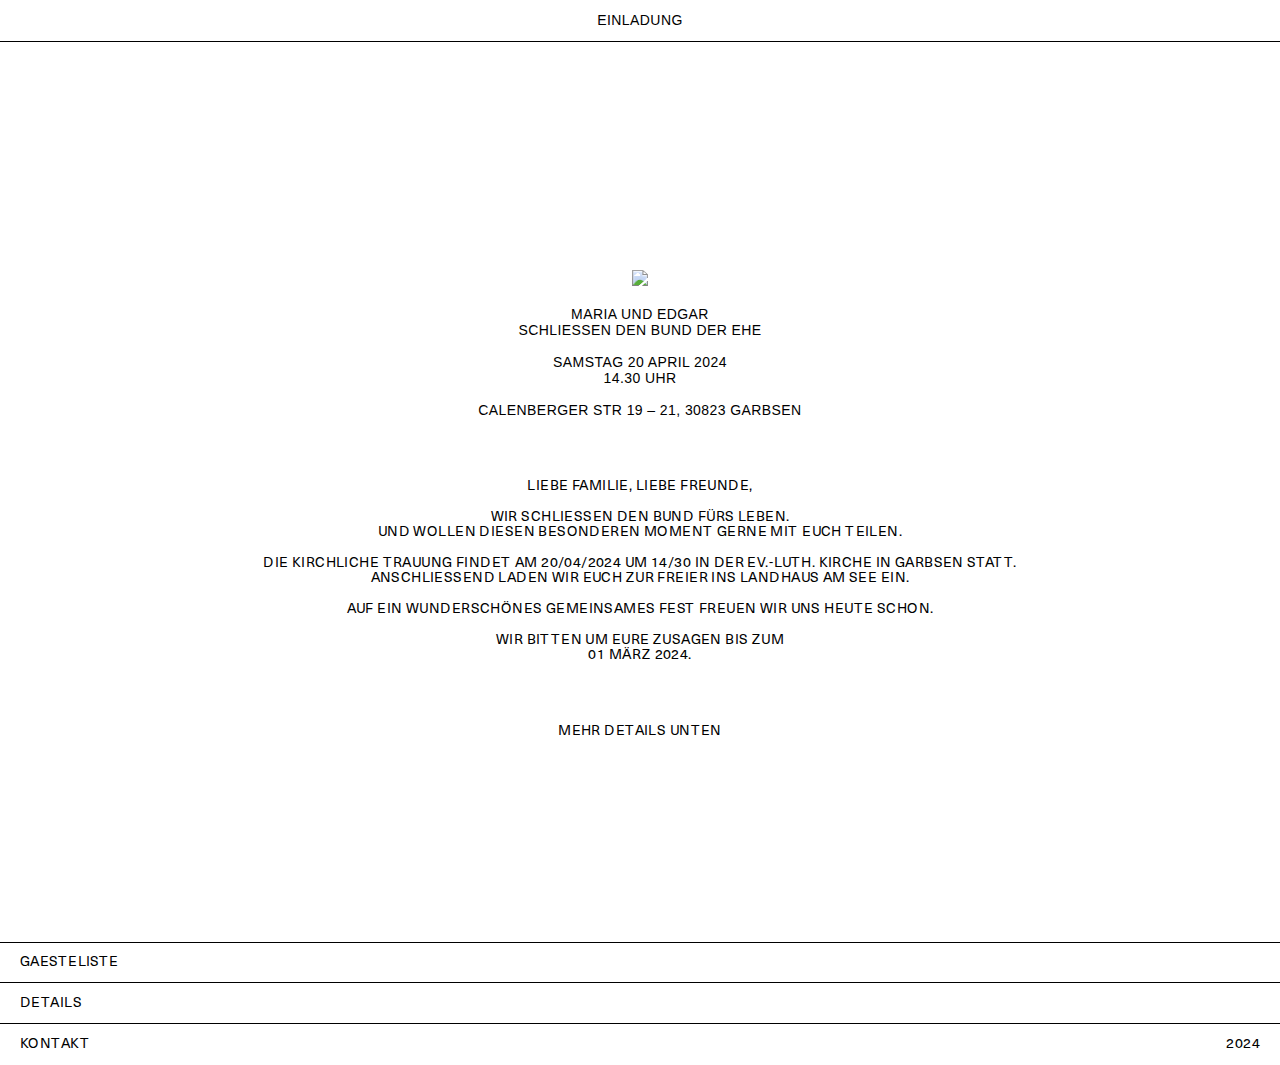
==== index.html @ ddf6a7cb "1300" ====
<!DOCTYPE html>
<html class="snappable" lang="en">
<head>
    <meta charset="UTF-8">
    <meta http-equiv="X-UA-Compatible" content="IE=edge">
    <meta name="viewport" content="width=device-width, initial-scale=1.0">
    <title>EINLADUNG</title>
    <link rel="stylesheet" href="style.css"/>
</head>
<body class="snappable">
    <header class="black header border-btm">
        <div class="center grid element row">
            <div class="topleft">
                <a class="title medium-font">EINLADUNG</a>
                <a class="back">scroll for menu</a>
            </div>
        </div>
    </header>
    <!-- TEXT -->
    <div class="media snap container padding-text">
        <div class="thediv center-text">
            <p>
                <img width="85px"src="ringe.svg">
            </p>
            <p style="font-family: 'm', Arial, Helvetica, sans-serif;">
                MARIA UND EDGAR
                <br>
                Schließen den Bund der Ehe
            </p>
            <p style="font-family: 'm', Arial, Helvetica, sans-serif;">
                Samstag 20 APRIL 2024
                <br>
                14.30 UHR
            </p>
            <p style="font-family: 'm', Arial, Helvetica, sans-serif;">
                Calenberger Str 19 – 21, 30823 Garbsen
            </p>
            <br>
            <br>
            <br>
            <p>
                Liebe Familie, liebe Freunde,
            </p>
            <p>
                wir schließen den Bund fürs Leben.
                <br>
                Und wollen diesen besonderen Moment gerne mit Euch teilen.
            </p>
            <p>
                Die kirchliche Trauung findet am 20/04/2024 um 14/30 in der Ev.-luth. Kirche in Garbsen statt.
                <br>
                Anschließend laden wir euch zur Freier ins Landhaus am See ein.
            </p>
            <p>
                Auf ein wunderschönes gemeinsames Fest freuen wir uns heute schon.
            </p>
            <p>
                Wir bitten um Eure Zusagen bis zum
                <br>
                01 März 2024.
            </p>
            <br>
            <br>
            <br>
            <p>
                Mehr Details unten
            </p>
        </div>
    </div>
   
    <footer class="footer snap">
        <div class="element border-btm border-top grid">
            <div class="row">
                <a href="gl.html">GAESTELISTE</a>
            </div>
        </div>
        <div class="element border-btm grid">
            <div class="row">
                <a href="details.html">DETAILS</a>
            </div>
        </div>
        <div class="element row grid">
            <div class="divide">
                <a href="kontakt.html">KONTAKT</a>
            </div>
            <div class="row divide right">
                <a>2024</a>
            </div>
        </div>
    </footer>
    
    <script src="js.js" charset="UTF-8"></script>
</body>
</html>
---- style.css ----
@media screen and (max-width: 200px) {

    html,
    body {
      position: fixed;
      height: 100%;
      width: 100%;
      overflow: auto;
    }
}

html,
body,
div,
span,
h1,
h2,
h3,
h4,
h5,
h6,
p,
a,
pre,
img,
ol,
ul,
li,
footer,
header,
menu,
nav {
    margin: 0;
    padding: 0;
    border: 0;
    vertical-align: baseline;
    box-sizing: border-box;

    text-decoration: none!important;
}

p {
    margin-bottom: 16px;
}

html {
    -webkit-text-size-adjust: 100%; /* Prevent font scaling in landscape while allowing user zoom */
    background-color: white;
    scroll-behavior: smooth;
}

input {
    text-transform: uppercase;
    margin: 0;
    padding: 0;
    border: 0;
    border-radius: 0;
    width: 100%;
    height: 41px;
    outline: none;
}

@media (orientation: landscape) {
    #exception {
        border-bottom: none;
    }
}

@font-face {
    font-family: 'r';
    src: url(Regular.woff);
}

@font-face {
    font-family: 'm';
    src: url(Medium.woff);
}

* {
    font-family: 'r', Arial, Helvetica, sans-serif;
    font-size: 14px!important;
    color: black;
    text-transform: uppercase;
    letter-spacing: 0.03em;
}

/* --------- header --------- */
.header {
    position: sticky;
    z-index: 9;
    width: 100%;
    top: 0px;
    left: 0px;
    overflow: hidden;
    /*backdrop-filter: blur(9px);*/
}

/* --------- scroll-snap --------- */
/*html, body {overflow: auto;} is important*/
.snappable {
    scroll-snap-type: y mandatory;
}

.snap {
    scroll-snap-align: start;
}

/* --------- media --------- */

.media {
    min-height: 100svh;
}

/* --------- footer --------- */
.footer {
    background-color: transparent;
}

/* --------- general --------- */

.medium-font {
    font-family: 'm', Arial, Helvetica, sans-serif;
}

.element {
    height: 41px;
    width: 100%;
}

.row {
    width: calc(100% - 40px);
    margin: 0 auto;
    
}

.height40 {
    height: 41px;
}

.center {
    display: flex;
    justify-content: center;
}

.divide {
    width: calc(100% / 12 * 6);
}

.border-btm {
    border-bottom: 1px solid black;
}

.border-top {
    border-top: 1px solid black;
}

.grid {
    display: flex;
    flex-flow: row wrap;
    flex-grow: 0;
    flex-shrink: 0;
    align-items: flex-start;
    align-content: center;
}

.container {
    display: flex;
    align-items: center;
    justify-content: center;
    height: 100%;
}

.thediv {
    width: 100%;
}

.blur {
    filter: blur(4px);
}

.margin-bottom {
    margin-bottom: 16px;
}

.padding-text {
    padding: 61px 20px 20px 20px;
}

.margin-20 {
    margin-bottom: 20px;
}

/* --------- created for wedding ONLY --------- */
.padding-details {
    padding: 20px 20px 20px 20px;
}

.center-text {
    text-align: center;
}
/* --------- ^^^^^^^^^ --------- */

.right {
    text-align: right;
}

.left {
    text-align: left;
}

.black {
    background-color: white;
}

.back {
    display: none;
}

.topleft:hover .back {
    display: initial;
}
  
.topleft:hover .title {
    display: none;
}
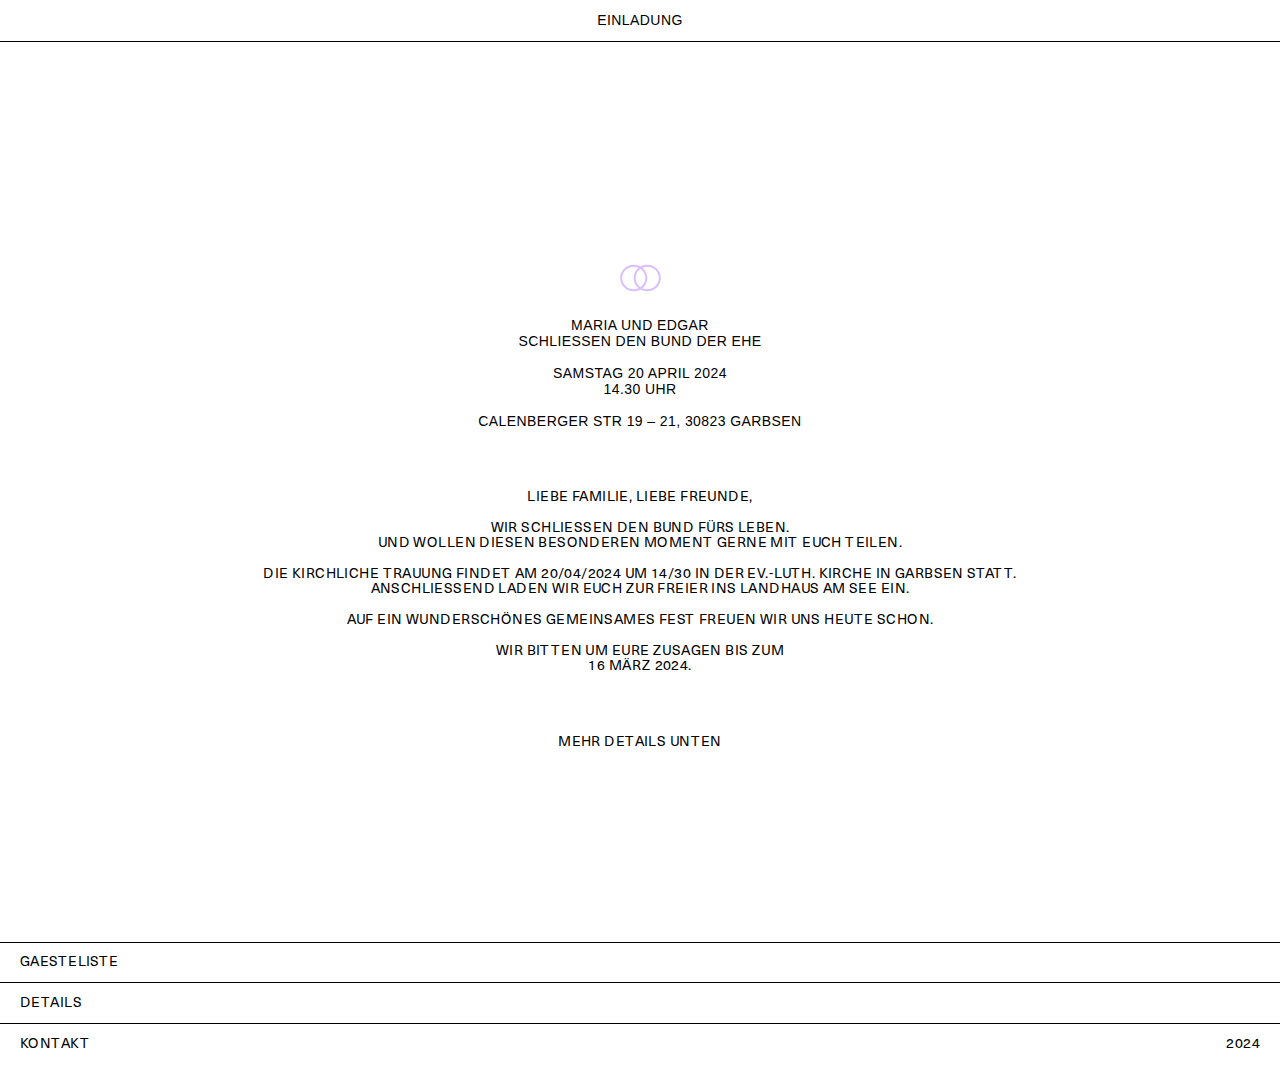
==== commit a8895672: "Update index.html" ====
--- a/index.html
+++ b/index.html
@@ -20,7 +20,7 @@
     <div class="media snap container padding-text">
         <div class="thediv center-text">
             <p>
-                <img width="85px"src="ringe.svg">
+                <img width="85px"src="ringe_2.svg">
             </p>
             <p style="font-family: 'm', Arial, Helvetica, sans-serif;">
                 MARIA UND EDGAR
@@ -57,7 +57,7 @@
             <p>
                 Wir bitten um Eure Zusagen bis zum
                 <br>
-                01 März 2024.
+                16 März 2024.
             </p>
             <br>
             <br>
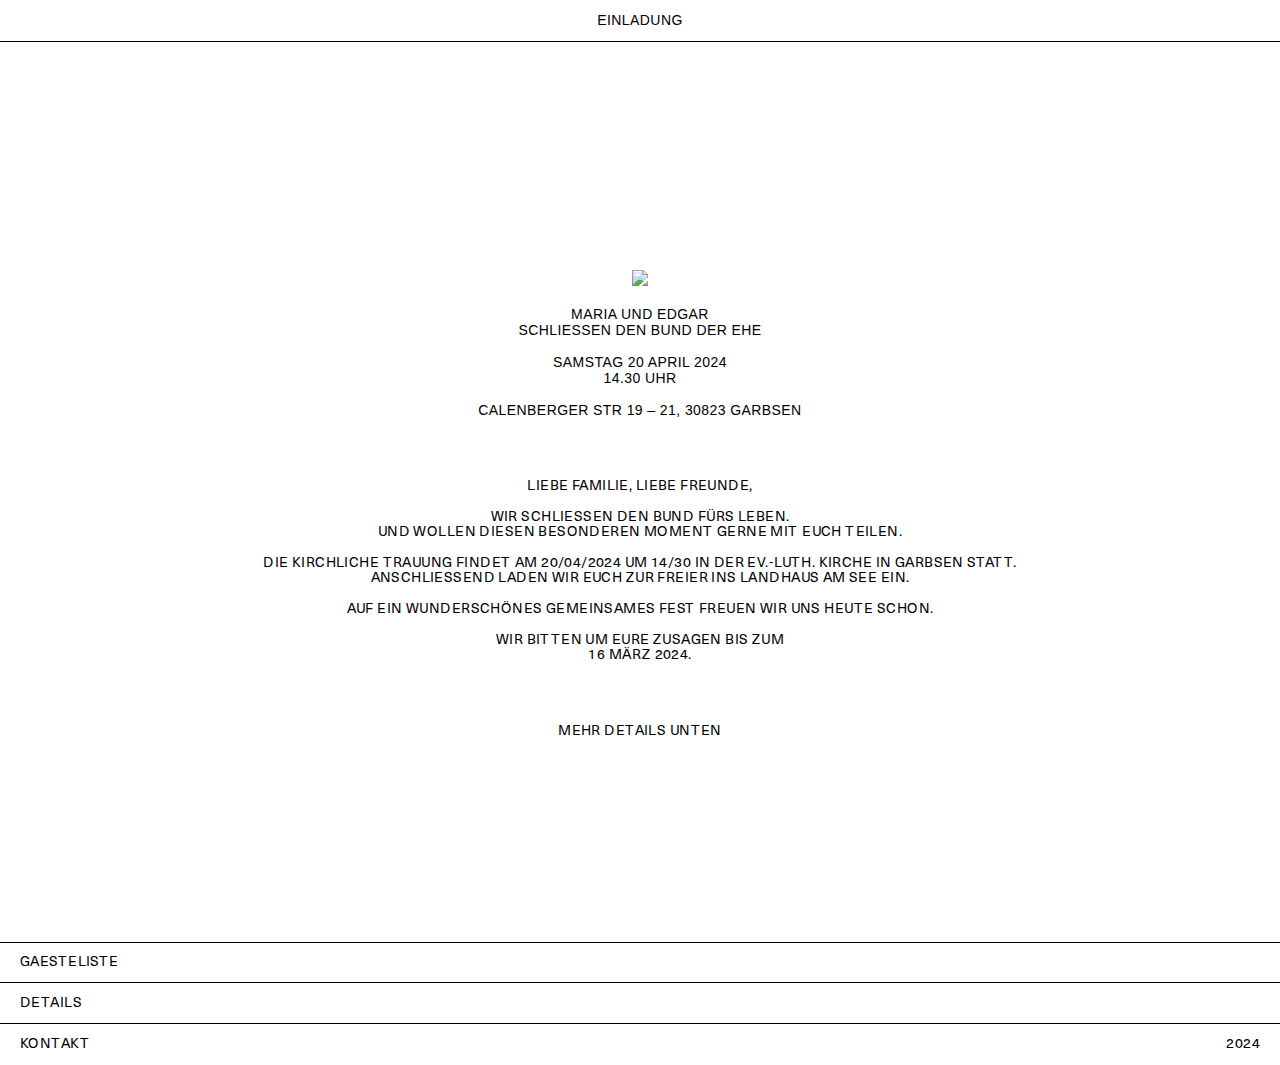
==== commit 196102ac: "Update index.html" ====
--- a/index.html
+++ b/index.html
@@ -20,7 +20,7 @@
     <div class="media snap container padding-text">
         <div class="thediv center-text">
             <p>
-                <img width="85px"src="ringe_2.svg">
+                <img width="85px"src="ringe.svg">
             </p>
             <p style="font-family: 'm', Arial, Helvetica, sans-serif;">
                 MARIA UND EDGAR
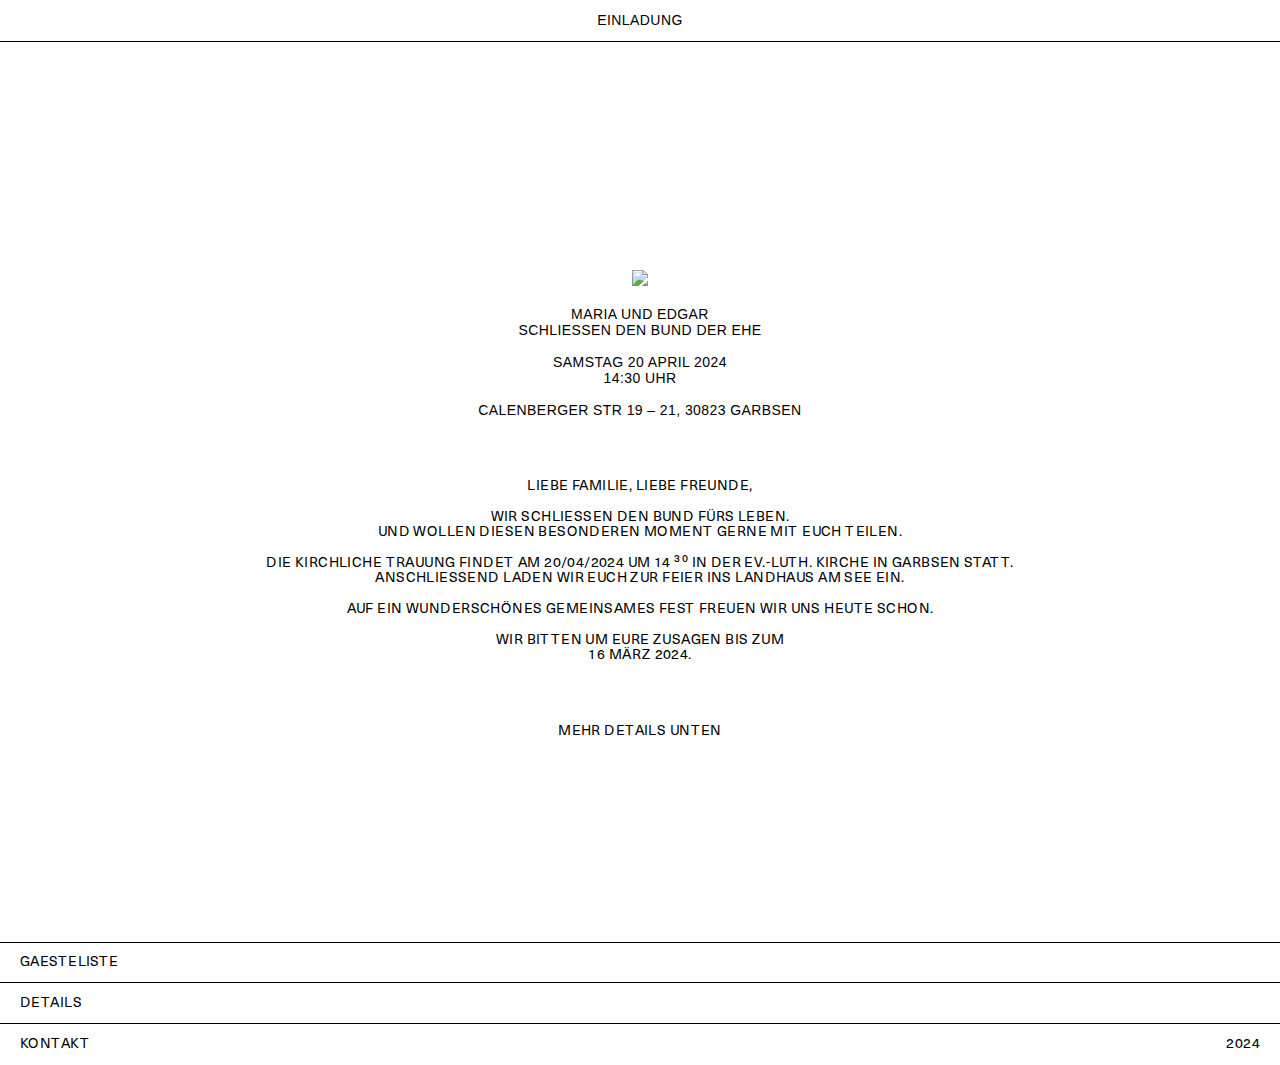
==== commit fbca1046: "2100" ====
--- a/index.html
+++ b/index.html
@@ -30,7 +30,7 @@
             <p style="font-family: 'm', Arial, Helvetica, sans-serif;">
                 Samstag 20 APRIL 2024
                 <br>
-                14.30 UHR
+                14:30 UHR
             </p>
             <p style="font-family: 'm', Arial, Helvetica, sans-serif;">
                 Calenberger Str 19 – 21, 30823 Garbsen
@@ -47,9 +47,9 @@
                 Und wollen diesen besonderen Moment gerne mit Euch teilen.
             </p>
             <p>
-                Die kirchliche Trauung findet am 20/04/2024 um 14/30 in der Ev.-luth. Kirche in Garbsen statt.
+                Die kirchliche Trauung findet am 20/04/2024 um 14 ³⁰ in der Ev.-luth. Kirche in Garbsen statt.
                 <br>
-                Anschließend laden wir euch zur Freier ins Landhaus am See ein.
+                Anschließend laden wir euch zur Feier ins Landhaus am See ein.
             </p>
             <p>
                 Auf ein wunderschönes gemeinsames Fest freuen wir uns heute schon.
--- a/style.css
+++ b/style.css
@@ -1,14 +1,3 @@
-@media screen and (max-width: 200px) {
-
-    html,
-    body {
-      position: fixed;
-      height: 100%;
-      width: 100%;
-      overflow: auto;
-    }
-}
-
 html,
 body,
 div,
@@ -26,6 +15,7 @@
 ol,
 ul,
 li,
+button,
 footer,
 header,
 menu,
@@ -56,13 +46,18 @@
     border: 0;
     border-radius: 0;
     width: 100%;
-    height: 41px;
+    height: 40px;
     outline: none;
 }
 
-@media (orientation: landscape) {
-    #exception {
-        border-bottom: none;
+@media screen and (max-width: 800px) {
+
+    html,
+    body {
+      position: fixed;
+      height: 100%;
+      width: 100%;
+      overflow: auto;
     }
 }
 
@@ -167,7 +162,6 @@
     display: flex;
     align-items: center;
     justify-content: center;
-    height: 100%;
 }
 
 .thediv {
@@ -189,6 +183,8 @@
 .margin-20 {
     margin-bottom: 20px;
 }
+
+
 
 /* --------- created for wedding ONLY --------- */
 .padding-details {
@@ -200,6 +196,8 @@
 }
 /* --------- ^^^^^^^^^ --------- */
 
+
+
 .right {
     text-align: right;
 }
@@ -223,3 +221,28 @@
 .topleft:hover .title {
     display: none;
 }
+
+
+/* --------- ACCORDION --------- */
+.accordion {
+    background-color: #ffffff;
+    color: #000000;
+    cursor: pointer;
+    padding: 10px 20px 10px 20px;
+    width: 100%;
+    text-align: left;
+    outline: none;
+    font-size: 15px;
+    transition: 0.4s;
+  }
+  
+  .active, .accordion:hover {
+    background-color: #aaaaac;
+  }
+  
+  .panel {
+    padding: 10px 20px;
+    display: none;
+    background-color: #ffffff;
+    overflow: hidden;
+  }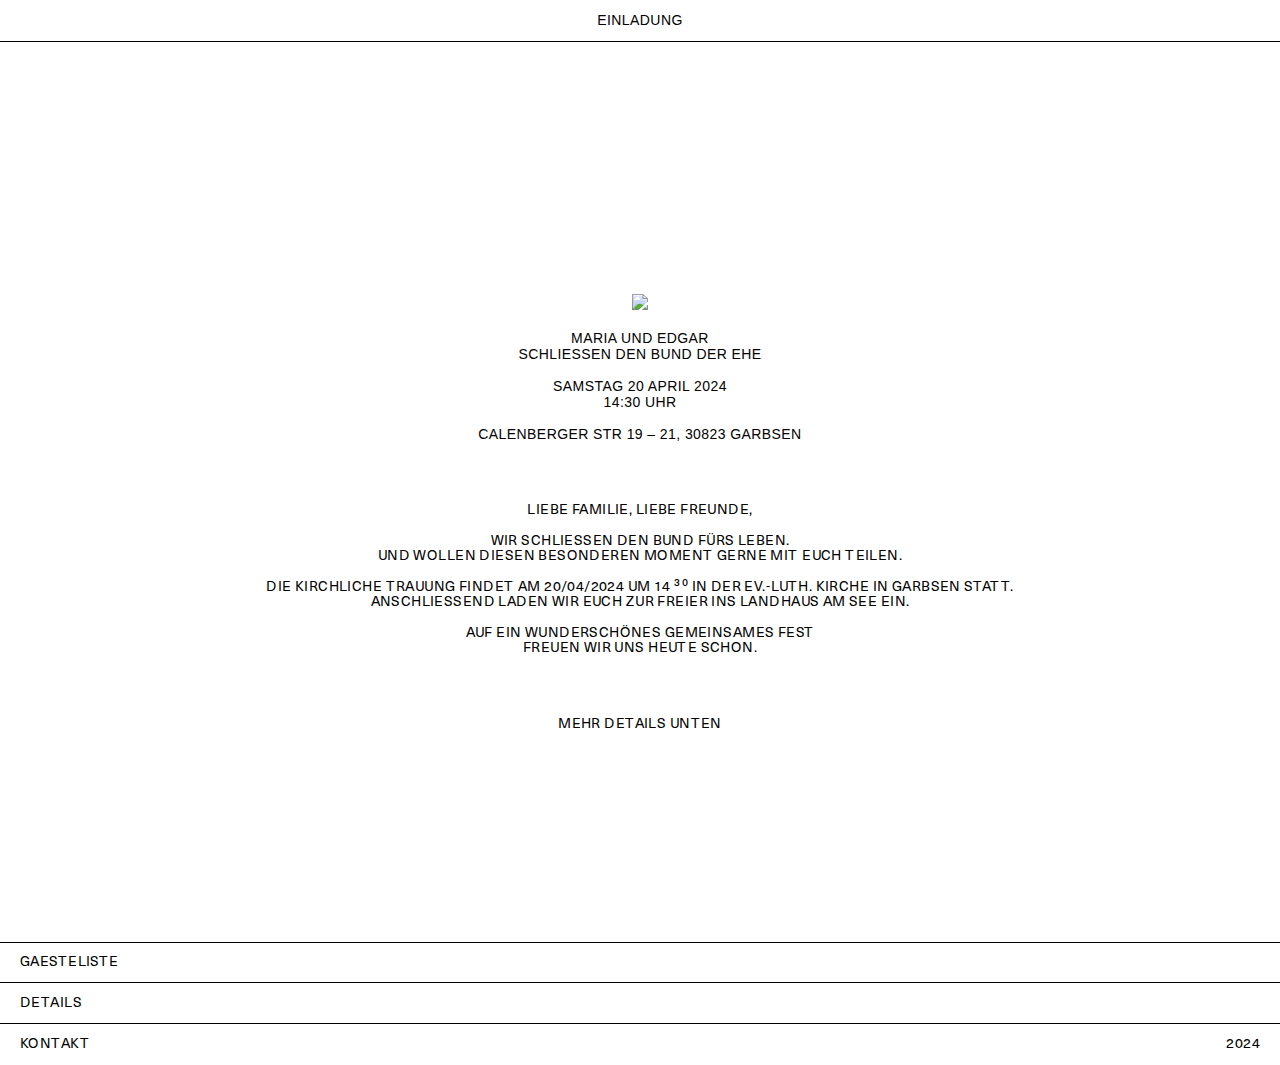
==== commit a02ddbfc: "Update index.html z" ====
--- a/index.html
+++ b/index.html
@@ -6,9 +6,10 @@
     <meta name="viewport" content="width=device-width, initial-scale=1.0">
     <title>EINLADUNG</title>
     <link rel="stylesheet" href="style.css"/>
+    <link rel="shortcut icon" type="image/x-icon" href="https://emojifavicon.dev/favicons/1f492.ico" />
 </head>
 <body class="snappable">
-    <header class="black header border-btm">
+    <header class="header black border-btm">
         <div class="center grid element row">
             <div class="topleft">
                 <a class="title medium-font">EINLADUNG</a>
@@ -20,7 +21,7 @@
     <div class="media snap container padding-text">
         <div class="thediv center-text">
             <p>
-                <img width="85px"src="ringe.svg">
+                <img width="85px"src="ringe_2.svg">
             </p>
             <p style="font-family: 'm', Arial, Helvetica, sans-serif;">
                 MARIA UND EDGAR
@@ -49,20 +50,18 @@
             <p>
                 Die kirchliche Trauung findet am 20/04/2024 um 14 ³⁰ in der Ev.-luth. Kirche in Garbsen statt.
                 <br>
-                Anschließend laden wir euch zur Feier ins Landhaus am See ein.
+                Anschließend laden wir euch zur Freier ins Landhaus am See ein.
             </p>
             <p>
-                Auf ein wunderschönes gemeinsames Fest freuen wir uns heute schon.
+                Auf ein wunderschönes gemeinsames Fest
+                <br>
+                freuen wir uns heute schon.
             </p>
-            <p>
-                Wir bitten um Eure Zusagen bis zum
-                <br>
-                16 März 2024.
-            </p>
+            <p></p>
             <br>
             <br>
             <br>
-            <p>
+            <p style="margin-bottom: 0;">
                 Mehr Details unten
             </p>
         </div>
--- a/style.css
+++ b/style.css
@@ -222,27 +222,22 @@
     display: none;
 }
 
-
-/* --------- ACCORDION --------- */
-.accordion {
-    background-color: #ffffff;
-    color: #000000;
-    cursor: pointer;
-    padding: 10px 20px 10px 20px;
-    width: 100%;
-    text-align: left;
-    outline: none;
-    font-size: 15px;
-    transition: 0.4s;
-  }
-  
-  .active, .accordion:hover {
-    background-color: #aaaaac;
-  }
-  
-  .panel {
-    padding: 10px 20px;
-    display: none;
-    background-color: #ffffff;
-    overflow: hidden;
-  }+/* --------- EXPERIMENTAL --------- */
+.flex-container {
+    height: 100%;
+    display: flex;
+    
+    justify-content: center; 
+    align-items: stretch;
+
+    background-color: transparent;
+    
+    padding: 0px;
+    gap: 0px;
+
+}
+
+.flex-container > div{
+    background: transparent;
+    padding: 20px;
+}
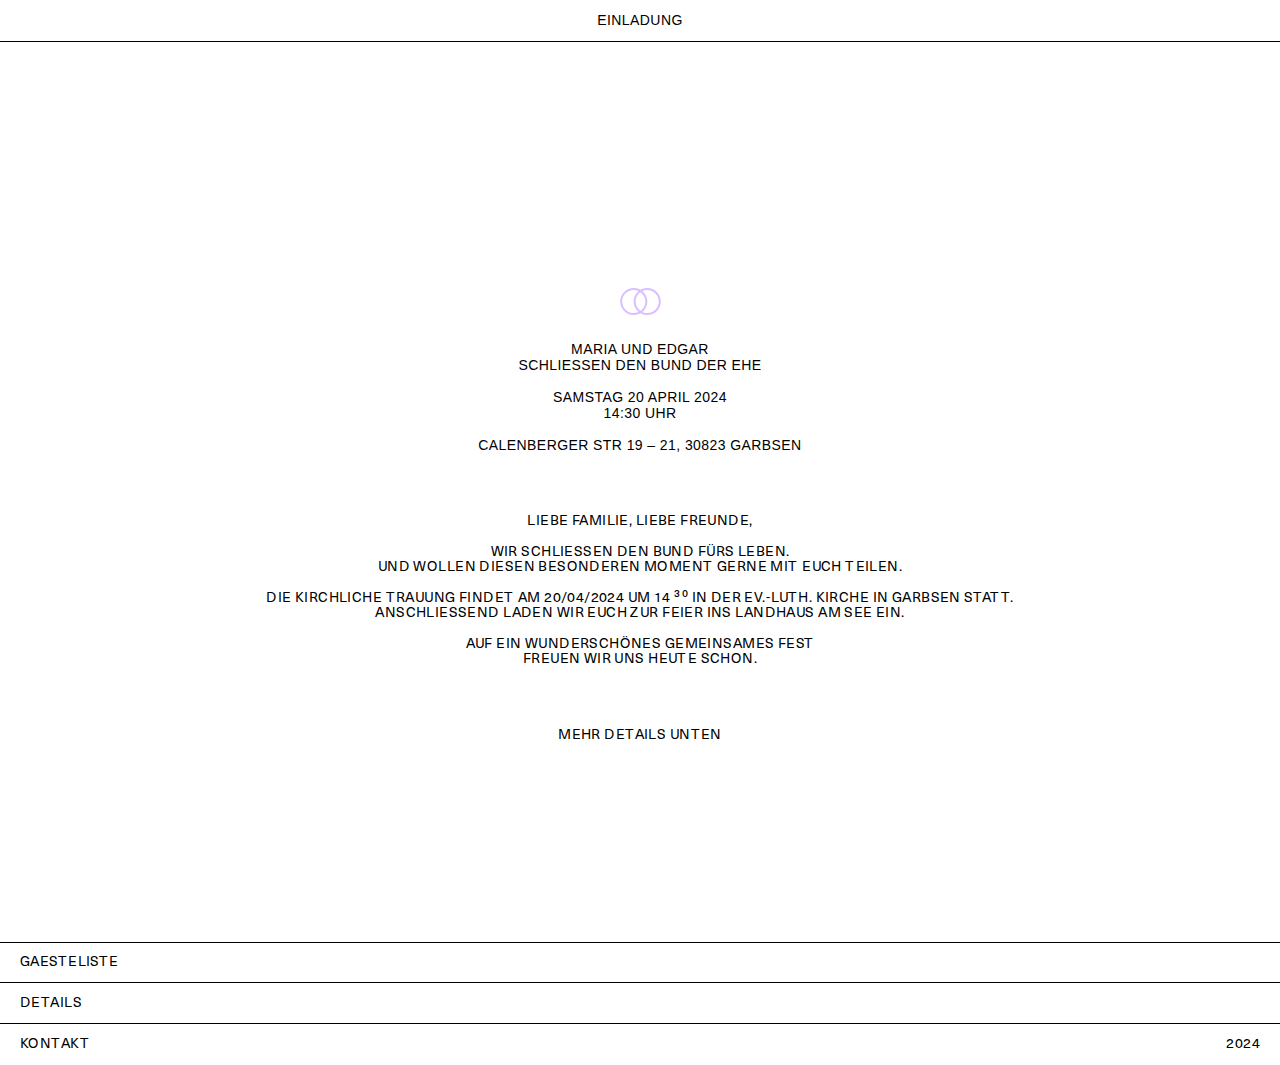
==== commit acacb1ab: "Update index.html final" ====
--- a/index.html
+++ b/index.html
@@ -50,7 +50,7 @@
             <p>
                 Die kirchliche Trauung findet am 20/04/2024 um 14 ³⁰ in der Ev.-luth. Kirche in Garbsen statt.
                 <br>
-                Anschließend laden wir euch zur Freier ins Landhaus am See ein.
+                Anschließend laden wir euch zur Feier ins Landhaus am See ein.
             </p>
             <p>
                 Auf ein wunderschönes gemeinsames Fest
